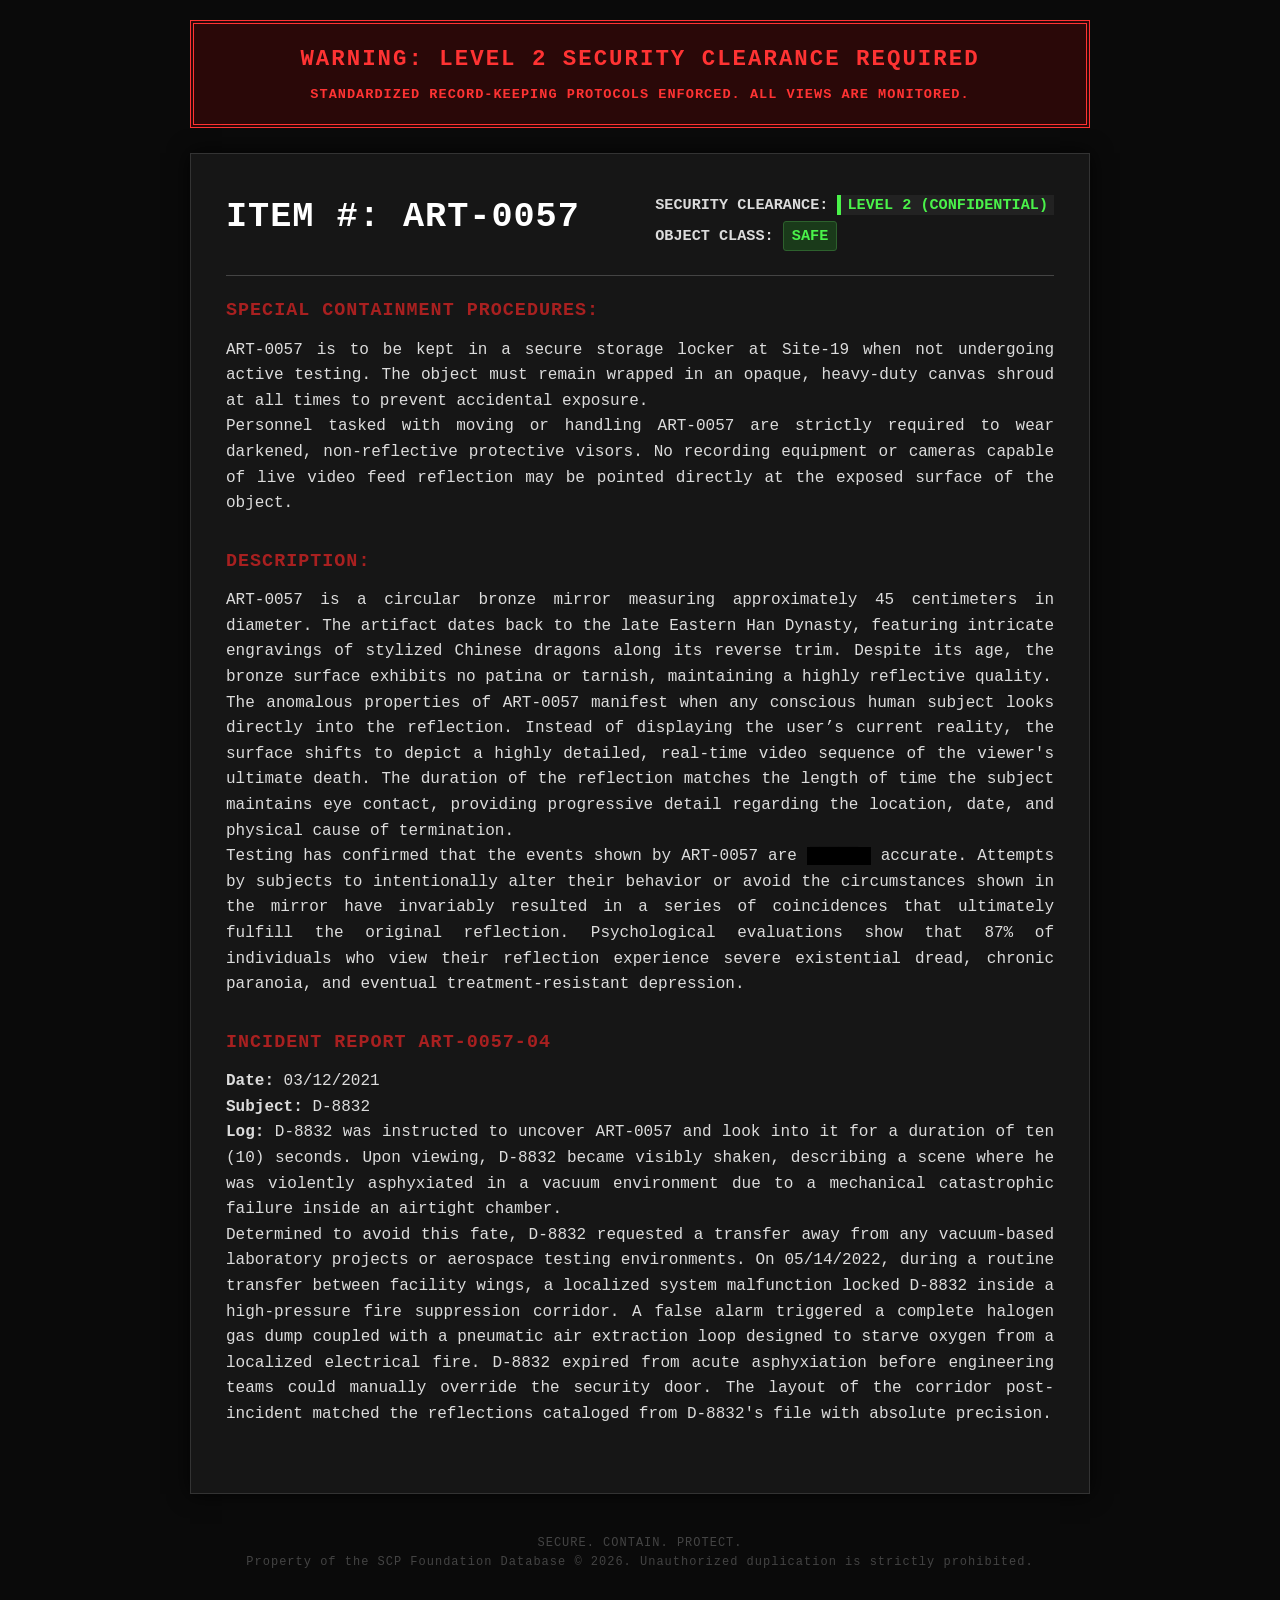
==== Artifacts/ART-0072.html @ 7c92f6cd "first commit - added all BDC files" ====
<!DOCTYPE html>
<html lang="en">
<head>
    <meta charset="UTF-8">
    <meta name="viewport" content="width=device-width, initial-scale=1.0">
    <title>ART-0057 - Secure, Contain, Protect</title>
    <link rel="stylesheet" href="/CSS/BDC_Style.css">
</head>
<body>

    <header class="security-banner">
        <h1>WARNING: LEVEL 2 SECURITY CLEARANCE REQUIRED</h1>
        <p>STANDARDIZED RECORD-KEEPING PROTOCOLS ENFORCED. ALL VIEWS ARE MONITORED.</p>
    </header>

    <main class="database-container">
        
        <section class="doc-header">
            <h2 class="item-id">ITEM #: ART-0057</h2>
            <div class="meta-info">
                <p><strong>SECURITY CLEARANCE:</strong> <span class="clearance-lvl lvl-2">LEVEL 2 (CONFIDENTIAL)</span></p>
                <p><strong>OBJECT CLASS:</strong> <span class="class-safe">SAFE</span></p>
            </div>
        </section>

        <hr class="divider">

        <section class="procedures-block">
            <h3>SPECIAL CONTAINMENT PROCEDURES:</h3>
            <p>
                ART-0057 is to be kept in a secure storage locker at Site-19 when not undergoing active testing. 
                The object must remain wrapped in an opaque, heavy-duty canvas shroud at all times to prevent accidental exposure. 
            </p>
            <p>
                Personnel tasked with moving or handling ART-0057 are strictly required to wear darkened, non-reflective protective visors. 
                No recording equipment or cameras capable of live video feed reflection may be pointed directly at the exposed surface of the object.
            </p>
        </section>

        <section class="description-block">
            <h3>DESCRIPTION:</h3>
            <p>
                ART-0057 is a circular bronze mirror measuring approximately 45 centimeters in diameter. 
                The artifact dates back to the late Eastern Han Dynasty, featuring intricate engravings of stylized Chinese dragons along its reverse trim. 
                Despite its age, the bronze surface exhibits no patina or tarnish, maintaining a highly reflective quality.
            </p>
            <p>
                The anomalous properties of ART-0057 manifest when any conscious human subject looks directly into the reflection. 
                Instead of displaying the user’s current reality, the surface shifts to depict a highly detailed, real-time video sequence of the viewer's ultimate death. 
                The duration of the reflection matches the length of time the subject maintains eye contact, providing progressive detail regarding the location, date, and physical cause of termination.
            </p>
            <p>
                Testing has confirmed that the events shown by ART-0057 are <span class="redacted">█████%</span> accurate. 
                Attempts by subjects to intentionally alter their behavior or avoid the circumstances shown in the mirror have invariably resulted in a series of coincidences that ultimately fulfill the original reflection. 
                Psychological evaluations show that 87% of individuals who view their reflection experience severe existential dread, chronic paranoia, and eventual treatment-resistant depression.
            </p>
        </section>

        <section class="addendum-block">
            <h3>INCIDENT REPORT ART-0057-04</h3>
            <p>
                <strong>Date:</strong> 03/12/2021<br>
                <strong>Subject:</strong> D-8832<br>
                <strong>Log:</strong> D-8832 was instructed to uncover ART-0057 and look into it for a duration of ten (10) seconds. 
                Upon viewing, D-8832 became visibly shaken, describing a scene where he was violently asphyxiated in a vacuum environment due to a mechanical catastrophic failure inside an airtight chamber.
            </p>
            <p>
                Determined to avoid this fate, D-8832 requested a transfer away from any vacuum-based laboratory projects or aerospace testing environments. 
                On 05/14/2022, during a routine transfer between facility wings, a localized system malfunction locked D-8832 inside a high-pressure fire suppression corridor. 
                A false alarm triggered a complete halogen gas dump coupled with a pneumatic air extraction loop designed to starve oxygen from a localized electrical fire. 
                D-8832 expired from acute asphyxiation before engineering teams could manually override the security door. 
                The layout of the corridor post-incident matched the reflections cataloged from D-8832's file with absolute precision.
            </p>
        </section>

    </main>

    <footer>
        <p>SECURE. CONTAIN. PROTECT.</p>
        <p>Property of the SCP Foundation Database &copy; 2026. Unauthorized duplication is strictly prohibited.</p>
    </footer>
    <script src="Js/search.js"></script>
    <script src="Js/darkmode.js"></script>
</body>
</html>
---- CSS/BDC_Style.css ----
/* ==========================================
   SCP FOUNDATION STANDARD STYLESHEET
   ========================================== */

/* 1. Global Reset & Body Setup */
* {
    box-sizing: border-box;
    margin: 0;
    padding: 0;
}

body {
    background-color: #0a0a0a; /* Dark terminal black */
    color: #dcdcdc;           /* Terminal off-white */
    font-family: 'Courier New', Courier, monospace;
    line-height: 1.6;
    padding: 20px;
}

/* 2. Main Terminal/File Container */
.database-container {
    max-width: 900px;
    margin: 0 auto;
    background-color: #161616; /* Brutalist ash-gray container */
    padding: 35px;
    border: 1px solid #333333;
    box-shadow: 0 0 20px rgba(0, 0, 0, 0.8);
    position: relative;
}

/* 3. Red Security Warning Boxes */
.security-banner {
    background-color: #2a0808;  /* Deep dried-blood red background */
    border: 4px double #ff3333; /* Double border for institutional look */
    color: #ff3333;             /* Alert red text */
    padding: 18px;
    text-align: center;
    max-width: 900px;
    margin: 0 auto 25px auto;
}

.security-banner h1 {
    font-size: 1.4rem;
    font-weight: bold;
    letter-spacing: 2px;
    margin-bottom: 6px;
}

.security-banner p {
    font-size: 0.85rem;
    font-weight: bold;
    letter-spacing: 1px;
}

/* 4. Document Header & Divider */
.doc-header {
    display: flex;
    justify-content: space-between;
    align-items: flex-start;
    flex-wrap: wrap;
    gap: 15px;
    margin-bottom: 15px;
}

.item-id {
    font-size: 2.2rem;
    color: #ffffff;
    letter-spacing: 1px;
    font-weight: bold;
}

.meta-info p {
    margin: 4px 0;
    font-size: 0.95rem;
}

.divider {
    border: 0;
    height: 1px;
    background: #444444;
    margin: 20px 0;
}

/* 5. Section Typography */
h3 {
    color: #a82020; /* Subdued red headers for containment/description */
    font-size: 1.15rem;
    margin-bottom: 12px;
    letter-spacing: 1px;
    font-weight: bold;
}

section {
    margin-bottom: 30px;
    text-align: justify;
}

/* 6. Object Class Boxes (Standard Badges) */
.class-safe, .class-euclid, .class-keter, .class-thaumiel {
    padding: 2px 8px;
    border-radius: 3px;
    font-weight: bold;
    font-size: 0.95rem;
    display: inline-block;
}

.class-safe {
    background-color: #1a3a1a;
    color: #4af24a;
    border: 1px solid #2d612d;
}

.class-euclid {
    background-color: #3a321a;
    color: #f2c84a;
    border: 1px solid #61542d;
}

.class-keter {
    background-color: #3a1a1a;
    color: #f24a4a;
    border: 1px solid #612d2d;
}

.class-thaumiel {
    background-color: #1a293a;
    color: #4a9ff2;
    border: 1px solid #2d4561;
}

/* 7. Clearance Level Badges (Expandable) */
.clearance-lvl {
    padding: 1px 6px;
    font-weight: bold;
    background-color: #222222;
    border-left: 4px solid #fff;
}

.lvl-1 { border-color: #a0a0a0; color: #a0a0a0; }
.lvl-2 { border-color: #4af24a; color: #4af24a; }
.lvl-3 { border-color: #f2c84a; color: #f2c84a; }
.lvl-4 { border-color: #ff6600; color: #ff6600; }
.lvl-5 { border-color: #f24a4a; color: #f24a4a; }

/* 8. Classic Blackout Redacted Text */
.redacted {
    background-color: #000000;
    color: #000000;
    user-select: none; /* Block selection to keep the mystery intact */
    padding: 0 3px;
}

/* 9. Footer & Branding */
footer {
    text-align: center;
    margin: 40px 0 20px 0;
    font-size: 0.75rem;
    color: #444444;
    letter-spacing: 1px;
}
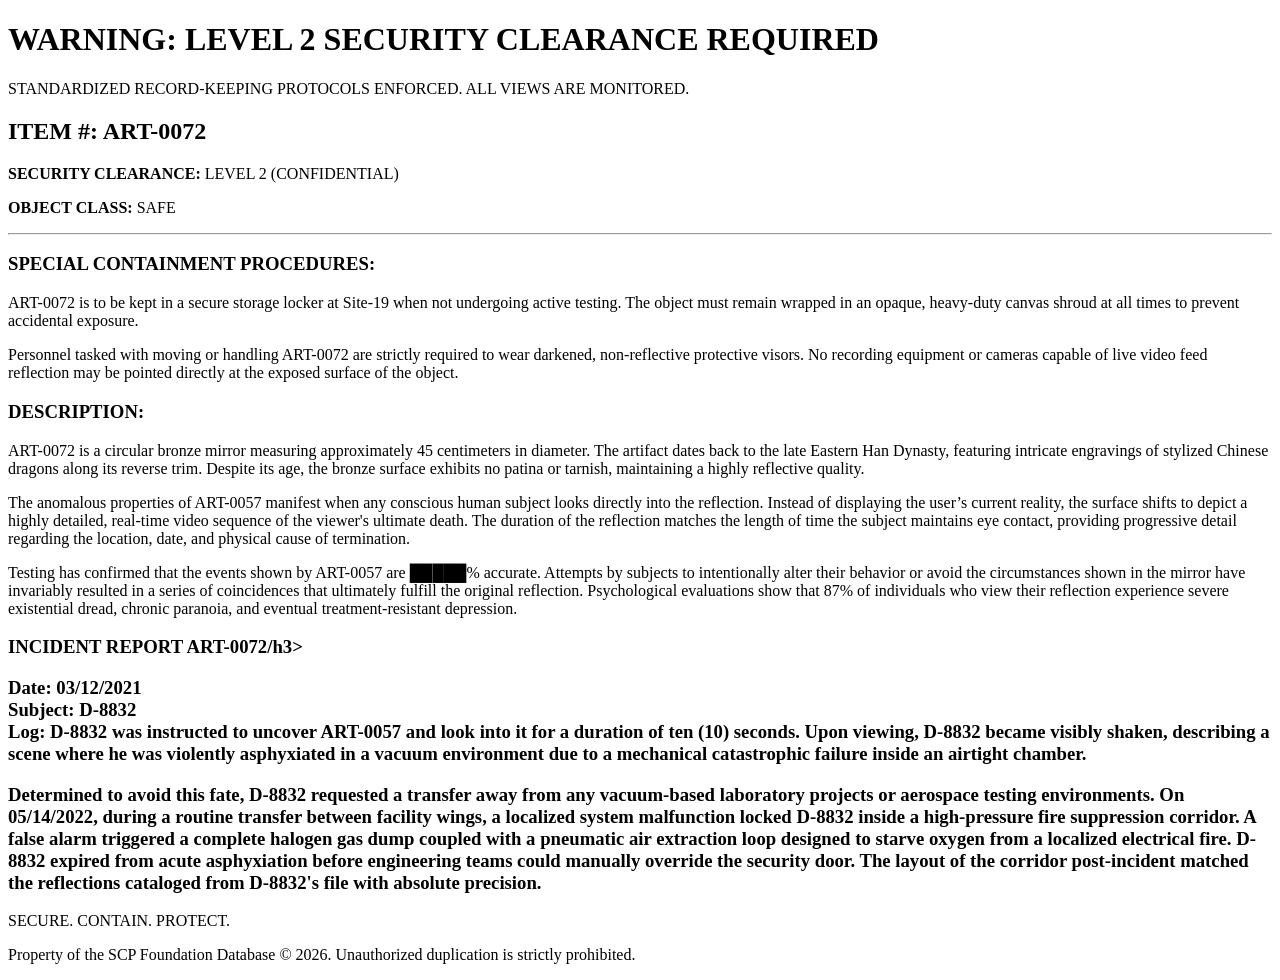
==== commit fc1f749d: "fix all links and file paths for case sensitivity" ====
--- a/Artifacts/ART-0072.html
+++ b/Artifacts/ART-0072.html
@@ -3,8 +3,8 @@
 <head>
     <meta charset="UTF-8">
     <meta name="viewport" content="width=device-width, initial-scale=1.0">
-    <title>ART-0057 - Secure, Contain, Protect</title>
-    <link rel="stylesheet" href="/CSS/BDC_Style.css">
+    <title>ART-0072 - Black Dawn Collective</title>
+    <link rel="stylesheet" href="CSS/bdc_style.css">
 </head>
 <body>
 
@@ -16,7 +16,7 @@
     <main class="database-container">
         
         <section class="doc-header">
-            <h2 class="item-id">ITEM #: ART-0057</h2>
+            <h2 class="item-id">ITEM #: ART-0072</h2>
             <div class="meta-info">
                 <p><strong>SECURITY CLEARANCE:</strong> <span class="clearance-lvl lvl-2">LEVEL 2 (CONFIDENTIAL)</span></p>
                 <p><strong>OBJECT CLASS:</strong> <span class="class-safe">SAFE</span></p>
@@ -28,11 +28,11 @@
         <section class="procedures-block">
             <h3>SPECIAL CONTAINMENT PROCEDURES:</h3>
             <p>
-                ART-0057 is to be kept in a secure storage locker at Site-19 when not undergoing active testing. 
+                ART-0072 is to be kept in a secure storage locker at Site-19 when not undergoing active testing. 
                 The object must remain wrapped in an opaque, heavy-duty canvas shroud at all times to prevent accidental exposure. 
             </p>
             <p>
-                Personnel tasked with moving or handling ART-0057 are strictly required to wear darkened, non-reflective protective visors. 
+                Personnel tasked with moving or handling ART-0072 are strictly required to wear darkened, non-reflective protective visors. 
                 No recording equipment or cameras capable of live video feed reflection may be pointed directly at the exposed surface of the object.
             </p>
         </section>
@@ -40,7 +40,7 @@
         <section class="description-block">
             <h3>DESCRIPTION:</h3>
             <p>
-                ART-0057 is a circular bronze mirror measuring approximately 45 centimeters in diameter. 
+                ART-0072 is a circular bronze mirror measuring approximately 45 centimeters in diameter. 
                 The artifact dates back to the late Eastern Han Dynasty, featuring intricate engravings of stylized Chinese dragons along its reverse trim. 
                 Despite its age, the bronze surface exhibits no patina or tarnish, maintaining a highly reflective quality.
             </p>
@@ -57,7 +57,7 @@
         </section>
 
         <section class="addendum-block">
-            <h3>INCIDENT REPORT ART-0057-04</h3>
+            <h3>INCIDENT REPORT ART-0072/h3>
             <p>
                 <strong>Date:</strong> 03/12/2021<br>
                 <strong>Subject:</strong> D-8832<br>
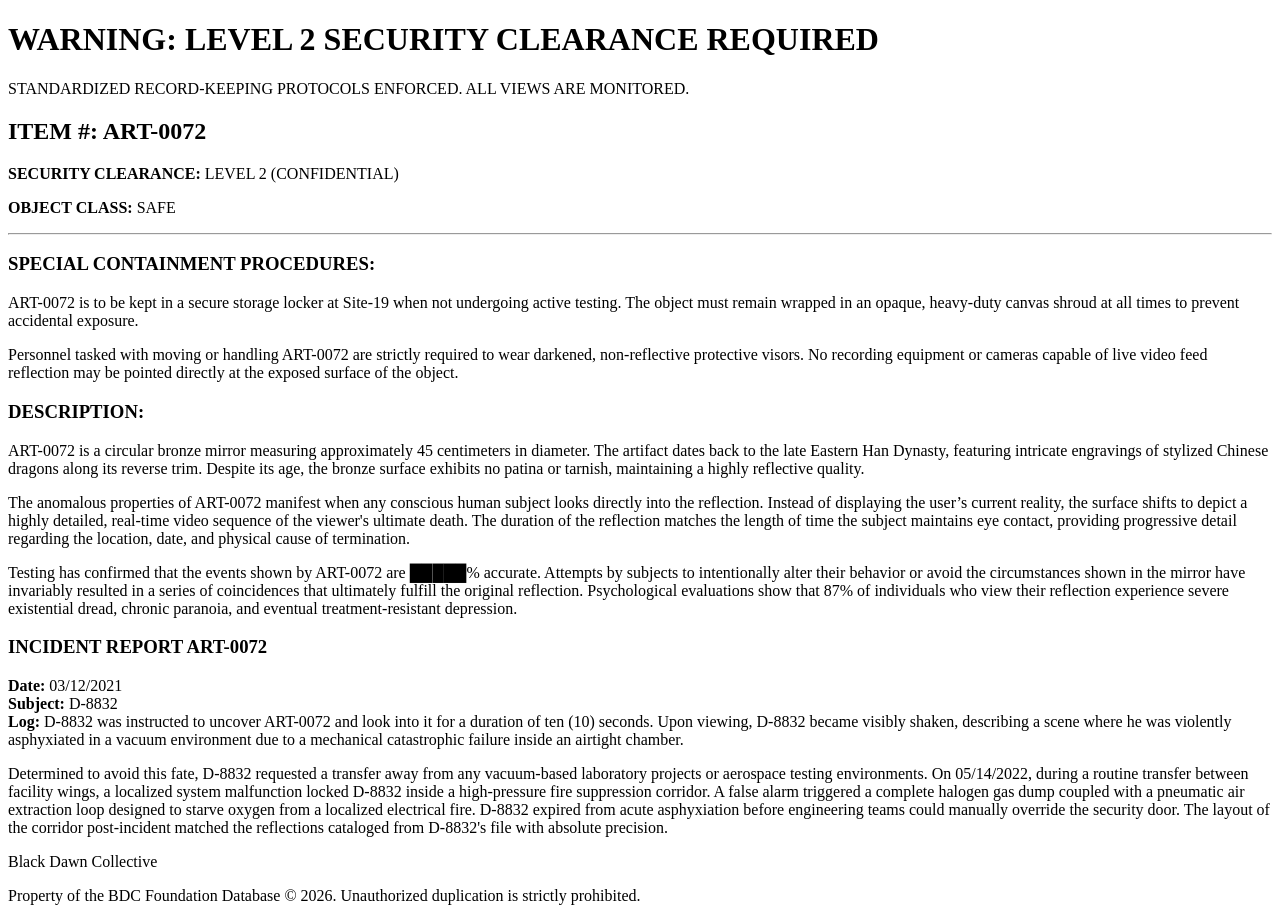
==== commit bc8f3eeb: "fix all paths - remove leading slashes and match case exactly" ====
--- a/Artifacts/ART-0072.html
+++ b/Artifacts/ART-0072.html
@@ -45,23 +45,23 @@
                 Despite its age, the bronze surface exhibits no patina or tarnish, maintaining a highly reflective quality.
             </p>
             <p>
-                The anomalous properties of ART-0057 manifest when any conscious human subject looks directly into the reflection. 
+                The anomalous properties of ART-0072 manifest when any conscious human subject looks directly into the reflection. 
                 Instead of displaying the user’s current reality, the surface shifts to depict a highly detailed, real-time video sequence of the viewer's ultimate death. 
                 The duration of the reflection matches the length of time the subject maintains eye contact, providing progressive detail regarding the location, date, and physical cause of termination.
             </p>
             <p>
-                Testing has confirmed that the events shown by ART-0057 are <span class="redacted">█████%</span> accurate. 
+                Testing has confirmed that the events shown by ART-0072 are <span class="redacted">█████%</span> accurate. 
                 Attempts by subjects to intentionally alter their behavior or avoid the circumstances shown in the mirror have invariably resulted in a series of coincidences that ultimately fulfill the original reflection. 
                 Psychological evaluations show that 87% of individuals who view their reflection experience severe existential dread, chronic paranoia, and eventual treatment-resistant depression.
             </p>
         </section>
 
         <section class="addendum-block">
-            <h3>INCIDENT REPORT ART-0072/h3>
+            <h3>INCIDENT REPORT ART-0072</h3>
             <p>
                 <strong>Date:</strong> 03/12/2021<br>
                 <strong>Subject:</strong> D-8832<br>
-                <strong>Log:</strong> D-8832 was instructed to uncover ART-0057 and look into it for a duration of ten (10) seconds. 
+                <strong>Log:</strong> D-8832 was instructed to uncover ART-0072 and look into it for a duration of ten (10) seconds. 
                 Upon viewing, D-8832 became visibly shaken, describing a scene where he was violently asphyxiated in a vacuum environment due to a mechanical catastrophic failure inside an airtight chamber.
             </p>
             <p>
@@ -76,8 +76,8 @@
     </main>
 
     <footer>
-        <p>SECURE. CONTAIN. PROTECT.</p>
-        <p>Property of the SCP Foundation Database &copy; 2026. Unauthorized duplication is strictly prohibited.</p>
+        <p>Black Dawn Collective</p>
+        <p>Property of the BDC Foundation Database &copy; 2026. Unauthorized duplication is strictly prohibited.</p>
     </footer>
     <script src="Js/search.js"></script>
     <script src="Js/darkmode.js"></script>
